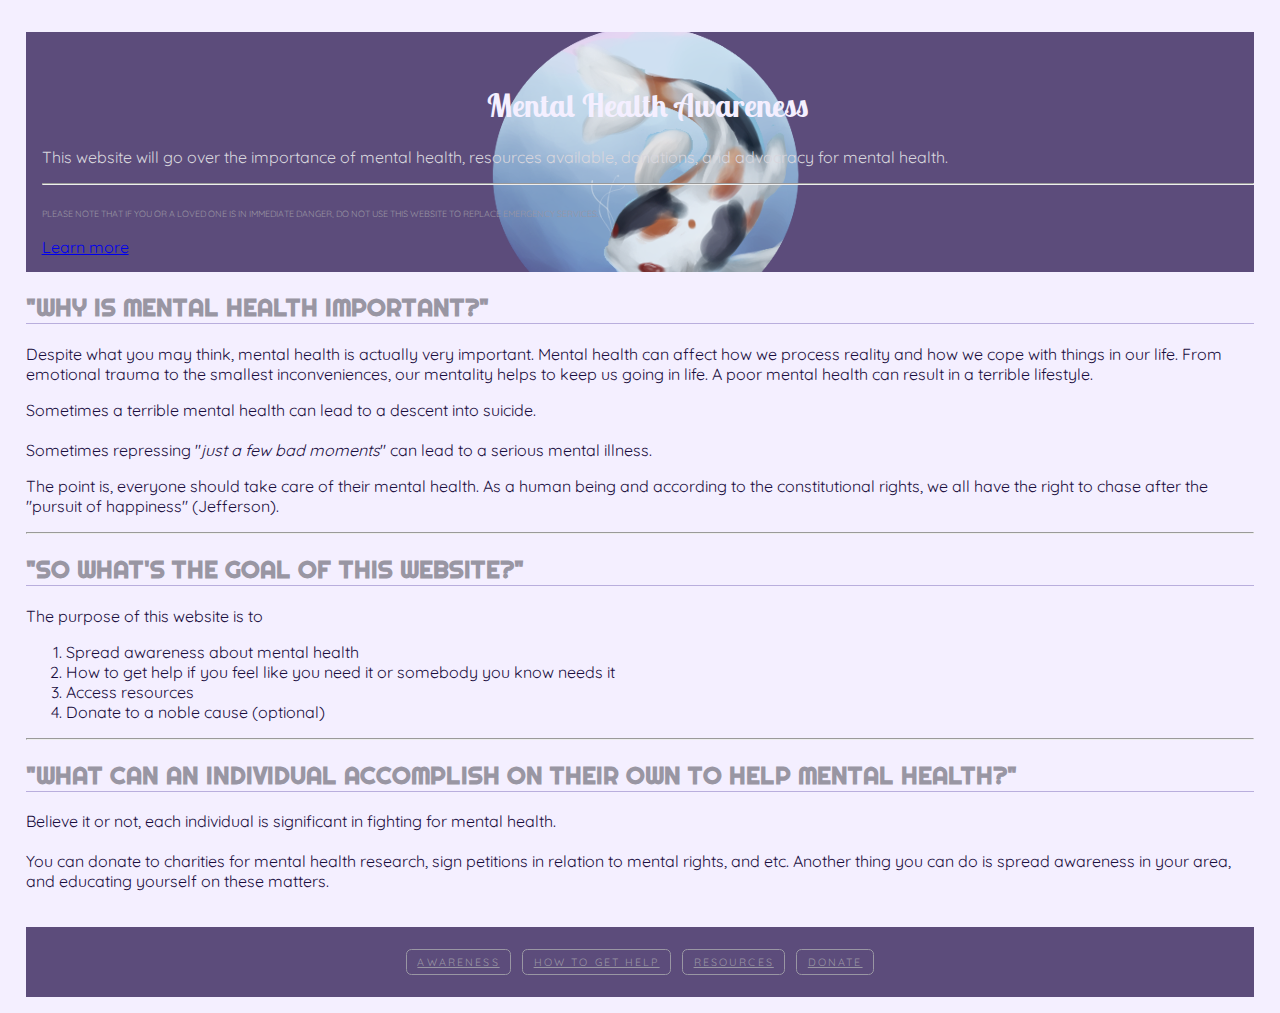
==== index.html @ e10deabf "Add files via upload" ====
<!DOCTYPE HTML>

<html>
    <head>
        <meta charset="utf-8">
        <meta name="viewport" content="width=device-width, initial-scale=1, shrink-to-fit=no">
        <title>Mental Health</title>
        <link rel="icon" href = "favicon.ico">
        <link rel="StyleSheet" href="StyleSheet.css">
        <link href="https://fonts.googleapis.com/css2?family=Abril+Fatface&family=Lobster+Two&family=Quicksand:wght@500&family=Righteous&display=swap" rel="stylesheet">

    </head>
    
    <header>
        <div class="jumbotron">
            <h1 class="display-4">Mental Health Awareness</h1>
            <p class="lead">This website will go over the importance of mental health, resources available, donations, and advocracy for mental health.</p>
            <hr class="my-4">
            <p><span class="subhead">Please note that if you or a loved one is in immediate danger, do not use this website to replace emergency services.</span></p>
            <a class="btn btn-primary btn-lg" href="#" role="button">Learn more</a>
          </div>
    </header>

    <body>    
        <div id="intro">
            <h2>"Why is Mental Health important?"</h2>
            <p>Despite what you may think, mental health is actually very important.
                Mental health can affect how we process reality and how we cope with things in our life.
                From emotional trauma to the smallest inconveniences, our mentality helps to keep us going in life.
                A poor mental health can result in a terrible lifestyle.</p>
            <p>Sometimes a terrible mental health can lead to a descent into suicide.<br><br>
                Sometimes repressing "<em>just a few bad moments</em>" can lead to a serious mental illness.</p>
            <p>The point is, everyone should take care of their mental health. As a human being and according to the constitutional rights, we all have the right to chase after the "pursuit of happiness" (Jefferson).</p>
        </div>
        
        <hr>

        <section>
            <h2>"So what's the goal of this website?"</h2>
            <p> The purpose of this website is to</p>
            <ol>
                <li> Spread awareness about mental health</li>
                <li> How to get help if you feel like you need it or somebody you know needs it</li>
                <li> Access resources</li>
                <li> Donate to a noble cause (optional)</li>
            </ol>
            <hr>

        </section>

        <div id="help">
            <h2>"What can an individual accomplish on their own to help mental health?"</h2>
            <p>Believe it or not, each individual is significant in fighting for mental health.<br><br>
            You can donate to charities for mental health research, sign petitions in relation to mental rights,
            and etc. Another thing you can do is spread awareness in your area, and educating yourself on these matters. <br></p><br>
        </div>
        

    </body>

    <footer>
        <nav>
            <ul>
                <li><a href="awareness.html">Awareness</a></li>
                <li><a href="how-to.html">How to get help</a></li>
                <li><a href="resource.html">Resources</a></li>
                <li><a href="Donate.html">Donate</a></li>
            </ul>
        </nav>
    </footer>
</html>
---- StyleSheet.css ----
/* Main styling */
@charset "UTF-8";
html {
    box-sizing: border-box;
  }
  * {
    box-sizing: inherit;
  }
body {   
    background-color:#f4efff;
    margin: 0 2%;
    font-family: 'Quicksand', sans-serif;
    color: #1a0e3e;
    font-size: medium;
    padding-top: 2rem;
    padding-bottom: 1rem;
}

/* Headings */
h1 {
    text-align:center;
    font-family: 'Lobster Two', cursive;
    font: weight 600;
    font-size: xx-large;
    color: #f4efff;
   
}

h2 {
    text-align: left;
    font-family: 'Righteous', cursive;
    font: weight 400;
    font-size: x-large;
    text-transform: uppercase;
    border-bottom: 1.5px solid #b9aedd;
    color: #9996a3
}

/* Image styling */
.image{
    float: left;
    margin: 0 1em 1em 0;
}
.subhead {
    text-align: center;
    font: weight 100;
    font-size: xx-small;
    text-transform: uppercase;
    color: #9996a3
}

/* Headers and footers */
header {
    padding-top: 2em;
    padding-bottom: 2em;
    background: #5c4c7b url(export.png) no-repeat center
    2px fixed;
    height: 15em;
    text-align: justify;
    margin: 0;
    padding-left: 1em;
    color: #d8d6dd;    
}

footer {
    background-color: #5c4c7b;
    color: #b6afc4;
    text-align: center;
    font: weight 100;
    font-size: smaller;
    padding-top: 1rem;
    padding-bottom: 1rem;
}

/* Link */
nav, footer {
    font-family: 'Quicksand', sans-serif;
    background-color: #5c4c7b;
}

nav ul li a:link, nav ul li a:visited {
    color: #9996a3;
}

nav ul li a:focus, nav ul li a:hover, nav ul li a:active {
    color: #d8d6dd;
}

nav ul {
    margin: 0;
    padding: 0;
    list-style-type: none;
    display: flex;
    justify-content: center;
}

nav ul li {
    font-size: .8em;
    text-transform: uppercase;
    letter-spacing: .2em;
}

nav ul li a {
    display: block;
    border: 1px solid;
    border-radius: .5em;
    padding: .5em 1em;
    margin: .5em;
}
/* Misc. items */
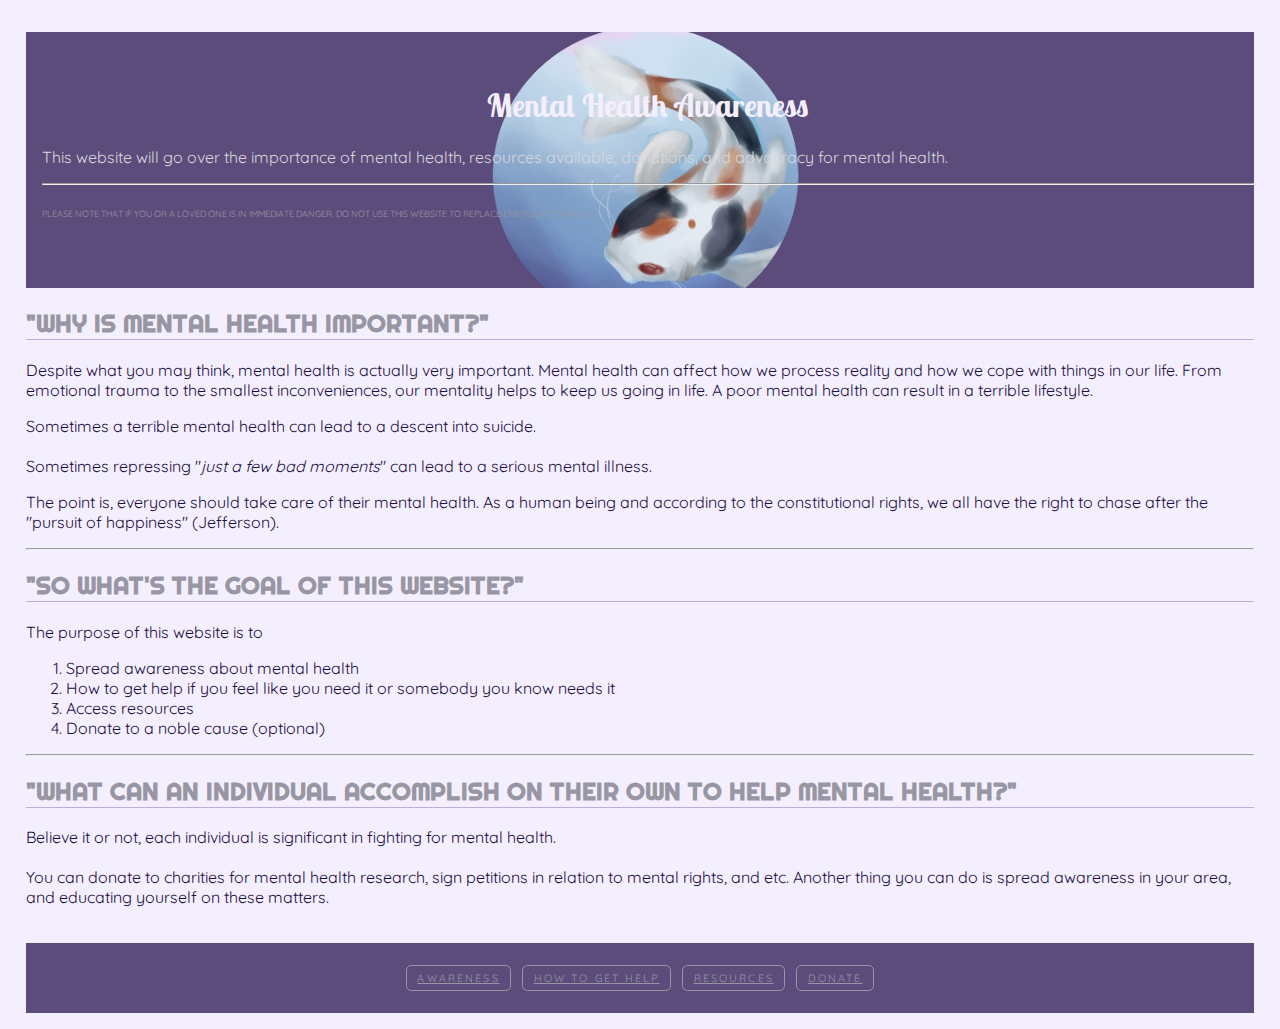
==== commit 4582ba99: "Add files via upload" ====
--- a/index.html
+++ b/index.html
@@ -17,7 +17,6 @@
             <p class="lead">This website will go over the importance of mental health, resources available, donations, and advocracy for mental health.</p>
             <hr class="my-4">
             <p><span class="subhead">Please note that if you or a loved one is in immediate danger, do not use this website to replace emergency services.</span></p>
-            <a class="btn btn-primary btn-lg" href="#" role="button">Learn more</a>
           </div>
     </header>
 
--- a/StyleSheet.css
+++ b/StyleSheet.css
@@ -37,12 +37,12 @@
 }
 
 /* Image styling */
-.image{
+img {
     float: left;
-    margin: 0 1em 1em 0;
+    margin: 1em 1em 0 0;
 }
 .subhead {
-    text-align: center;
+    text-align: left;
     font: weight 100;
     font-size: xx-small;
     text-transform: uppercase;
@@ -55,7 +55,7 @@
     padding-bottom: 2em;
     background: #5c4c7b url(export.png) no-repeat center
     2px fixed;
-    height: 15em;
+    height: 16em;
     text-align: justify;
     margin: 0;
     padding-left: 1em;
@@ -107,4 +107,23 @@
     padding: .5em 1em;
     margin: .5em;
 }
+
+a:link, a:visited {
+    color: #998cc2
+}
+
+a:focus, a:hover {
+    color: #bebaca
+}
 /* Misc. items */
+.button {
+    background-color: #e7dff7;
+    border: none;
+    border-radius: .5em;
+    color: #9996a3;
+    padding: 8px  10px;
+    text-align: center;
+    text-decoration: none;
+    display: inline-block;
+
+}
